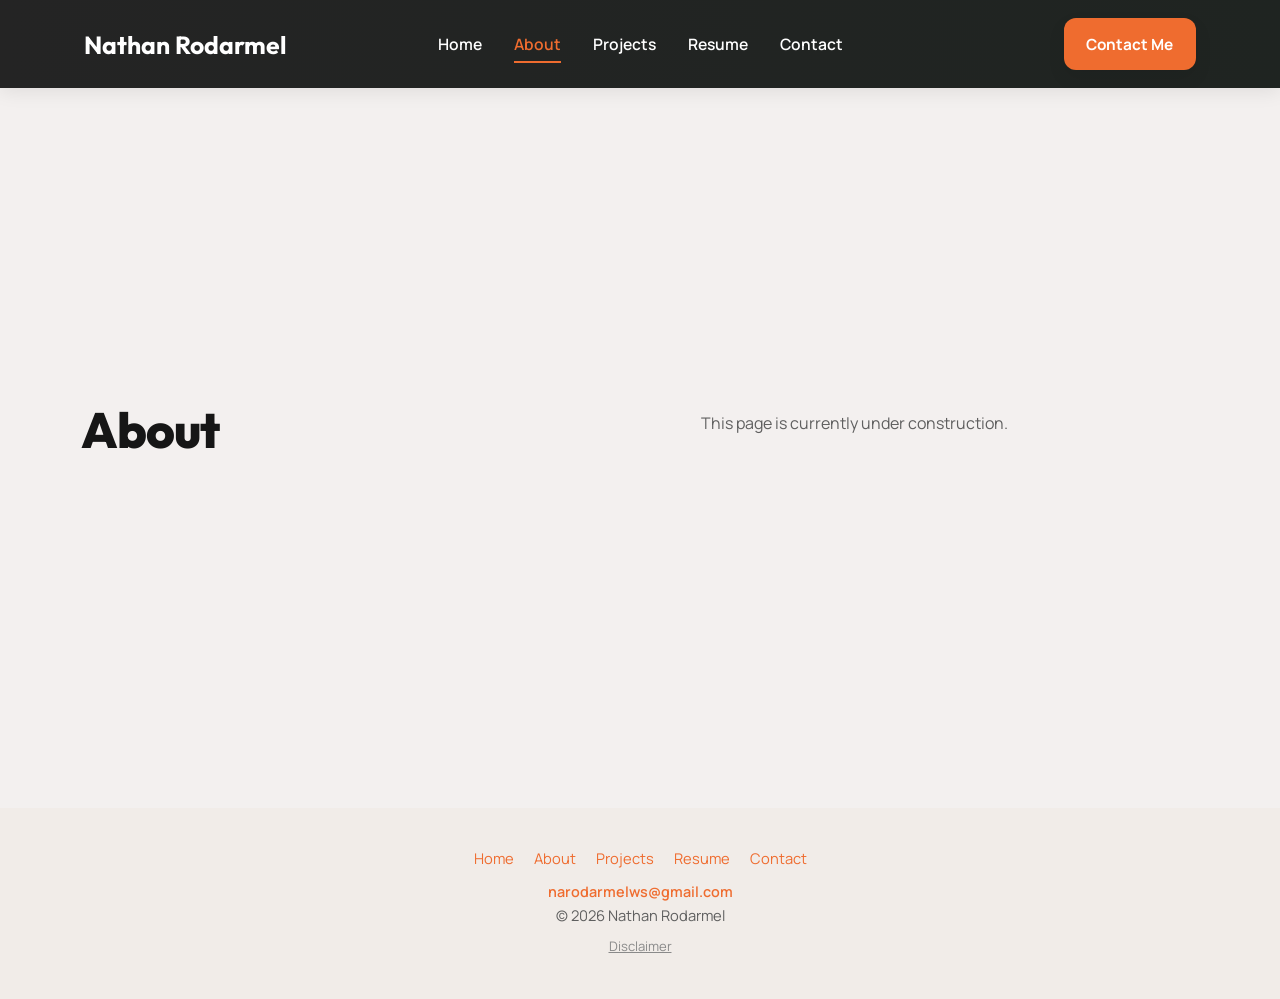
==== about.html @ c47e2c59 "add all files" ====
<!--
Name: Nathan Rodarmel
Course: JTC 372
Personal Portfolio Website Final Project
about.html
-->
<!DOCTYPE html>
<html lang="en">
<head>
    <meta charset="UTF-8">
    <meta name="viewport" content="width=device-width, initial-scale=1.0">
    <title>About | Nathan Rodarmel</title>
    <link rel="stylesheet" href="styles.css">
</head>
<body>

<nav>
    <div class="nav__content">
        <div class="logo"><a href="index.html">Nathan Rodarmel</a></div>
        <ul class="nav__links">
            <li><a href="index.html">Home</a></li>
            <li><a href="about.html" class="active">About</a></li>
            <li><a href="projects.html">Projects</a></li>
            <li><a href="resume.html">Resume</a></li>
            <li><a href="contact.html">Contact</a></li>
        </ul>
        <a href="contact.html" class="nav__button">Contact Me</a>
    </div>
</nav>

<section class="section">
    <div class="section__container">
        <h1 class="title">About</h1>
        <p class="description">
            This page is currently under construction.
        </p>
    </div>
</section>

<footer>
    <div class="footer-links">
        <a href="index.html">Home</a>
        <a href="about.html">About</a>
        <a href="projects.html">Projects</a>
        <a href="resume.html">Resume</a>
        <a href="contact.html">Contact</a>
    </div>

    <p class="footer-email">
        <a href="mailto:narodarmelws@gmail.com">narodarmelws@gmail.com</a>
    </p>

    <p>© 2026 Nathan Rodarmel</p>

    <p class="disclaimer">
        <a href="disclaimer.html">Disclaimer</a>
    </p>
</footer>

</body>
</html>
---- styles.css ----
/* Name: Nathan Rodarmel
Course: JTC 372
Personal Portfolio Website Final Project
styles.css

Notice: Some of this file has been organized with the use of Gen AI Tools*/
@import url("https://fonts.googleapis.com/css2?family=Outfit:wght@400;500;600;700;800&family=Manrope:wght@400;500;600&display=swap");

/* ========================================================= */
/* Variables used across the entire site                      */
/* ========================================================= */

:root {
    --primary-color: #ef6c2f;
    --primary-color-dark: #d85b22;
    --secondary-color: #676767;

    --text-color-dark: #161616;
    --text-color-medium: #5f5f5f;
    --text-color-light: #8a8a8a;

    --page-background-color: #f3f0ef;
    --footer-background-color: #f1ece8;
    --card-background-color: #ffffff;

    --placeholder-background-light: #dfd8d6;
    --placeholder-background-dark: #d3cdcb;

    --navigation-background-dark: #242424;
    --navigation-background-dark-alt: #1f2421;

    --maximum-content-width: 1150px;
    --soft-box-shadow: 0 14px 30px rgba(0, 0, 0, 0.06);
}

/* ========================================================= */
/* Reset and base styles                                      */
/* ========================================================= */

* {
    padding: 0;
    margin: 0;
    box-sizing: border-box;
}

html {
    scroll-behavior: smooth;
}

body {
    font-family: "Manrope", sans-serif;
    background-color: var(--page-background-color);
    color: var(--text-color-dark);
    overflow-x: hidden;
}

a {
    text-decoration: none;
}

/* ========================================================= */
/* Shared layout and typography                               */
/* ========================================================= */

.section {
    background-color: var(--page-background-color);
}

.subtitle {
    letter-spacing: 1.5px;
    color: var(--text-color-dark);
    font-weight: 700;
    margin-bottom: 1rem;
    font-size: 0.95rem;
}

.title {
    font-family: "Outfit", sans-serif;
    font-size: 3.1rem;
    font-weight: 800;
    line-height: 1.05;
    color: var(--text-color-dark);
    margin-bottom: 1.3rem;
    letter-spacing: -1px;
}

.title span {
    color: var(--primary-color);
}

.description {
    line-height: 1.85rem;
    color: var(--text-color-medium);
    margin-bottom: 2rem;
    max-width: 32rem;
    font-size: 1rem;
}

/* ========================================================= */
/* Navigation (used on every page)                            */
/* ========================================================= */

nav {
    width: 100%;
    position: sticky;
    top: 0;
    left: 0;
    background: linear-gradient(90deg, var(--navigation-background-dark), var(--navigation-background-dark-alt));
    z-index: 99;
    box-shadow: 0 4px 18px rgba(0, 0, 0, 0.08);
}

.nav__content {
    max-width: var(--maximum-content-width);
    margin: auto;
    min-height: 88px;
    padding: 0 1.2rem;
    display: grid;
    grid-template-columns: 1fr auto 1fr;
    align-items: center;
    gap: 1rem;
}

.logo {
    justify-self: start;
}

nav .logo a {
    font-family: "Outfit", sans-serif;
    font-size: 1.55rem;
    font-weight: 700;
    color: #ffffff;
    transition: color 0.3s ease;
}

/* Hover */
nav .logo a:hover {
    color: var(--primary-color);
}

/* Click */
nav .logo a:active {
    color: var(--primary-color-dark);
}

.nav__links {
    display: flex;
    align-items: center;
    justify-content: center;
    gap: 2rem;
    list-style: none;
}

.nav__links li a {
    padding: 0.35rem 0;
    border-bottom: 2px solid transparent;
    font-weight: 600;
    color: #ffffff;
    transition: 0.3s;
    font-size: 0.98rem;
}

.nav__links li a:hover,
.nav__links li a.active {
    border-bottom-color: var(--primary-color);
    color: var(--primary-color);
}

.nav__button {
    justify-self: end;
    display: inline-block;
    padding: 0.95rem 1.4rem;
    border-radius: 12px;
    background-color: var(--primary-color);
    color: #ffffff;
    font-weight: 700;
    font-size: 0.96rem;
    transition: 0.25s;
    box-shadow: 0 8px 18px rgba(0, 0, 0, 0.08);
}

.nav__button:hover {
    background-color: var(--primary-color-dark);
    transform: translateY(-1px);
}

/* ========================================================= */
/* Footer (used on every page)                                */
/* ========================================================= */

footer {
    background-color: var(--footer-background-color);
    padding: 2.5rem 1rem;
    text-align: center;
    color: var(--text-color-medium);
    font-size: 0.92rem;
}

.footer-links {
    display: flex;
    justify-content: center;
    gap: 1.25rem;
    flex-wrap: wrap;
    margin-bottom: 0.9rem;
}

.footer-links a {
    color: var(--primary-color);
}

.footer-email {
    margin: 0.35rem 0 0.25rem;
    font-size: 0.9rem;
    color: var(--text-color-medium);
}

.footer-email a {
    color: var(--primary-color);
    text-decoration: none;
    font-weight: 600;
}

.footer-email a:hover {
    text-decoration: underline;
}

footer p {
    margin: 0.25rem 0;
}

.disclaimer {
    font-size: 0.82rem;
    color: var(--text-color-light);
    margin-top: 0.75rem;
}

.disclaimer a {
    color: var(--text-color-light);
    text-decoration: underline;
    transition: 0.2s;
}

.disclaimer a:hover {
    color: var(--primary-color);
}

/* ========================================================= */
/* Homepage (index.html hero section)                         */
/* ========================================================= */

.section__container {
    min-height: calc(90vh - 90px);
    max-width: var(--maximum-content-width);
    margin: auto;
    padding: 1rem 1rem 2rem;
    display: grid;
    grid-template-columns: 1.08fr 0.92fr;
    gap: 2.2rem;
    align-items: center;
}

.content {
    display: flex;
    flex-direction: column;
    justify-content: center;
    max-width: 590px;
}

.action__btns {
    display: flex;
    gap: 1rem;
    flex-wrap: wrap;
}

.action__btns button,
.action__btns a {
    font-size: 1rem;
    font-weight: 700;
    letter-spacing: 0.3px;
    padding: 0.85rem 1.5rem;
    outline: none;
    border: none;
    border-radius: 12px;
    transition: 0.25s;
    cursor: pointer;
    font-family: "Manrope", sans-serif;
    display: inline-block;
    box-shadow: 0 10px 22px rgba(0, 0, 0, 0.05);
}

.my_projects {
    background-color: #111111;
    color: #ffffff;
}

.my_projects:hover {
    background-color: #232323;
    transform: translateY(-2px);
}

.contact_me {
    color: #ffffff;
    background-color: var(--primary-color);
}

.contact_me:hover {
    background-color: var(--primary-color-dark);
    transform: translateY(-2px);
}

/* ========================================================= */
/* Homepage image and profile placeholder                     */
/* ========================================================= */

.image {
    display: flex;
    justify-content: center;
    align-items: center;
}

.image-placeholder {
    width: min(20rem, 80%);
    aspect-ratio: 1 / 1;
    border-radius: 50%;
    background: linear-gradient(145deg, var(--placeholder-background-light), var(--placeholder-background-dark));
    display: flex;
    align-items: center;
    justify-content: center;
    box-shadow: var(--soft-box-shadow);
    position: relative;
}

.image-placeholder::before {
    content: "";
    position: absolute;
    inset: 14px;
    border-radius: 50%;
    border: 2px solid rgba(255, 255, 255, 0.5);
}

.image-placeholder__inner {
    width: 74%;
    height: 74%;
    border-radius: 50%;
    background: linear-gradient(145deg, #2d2d31, #202522);
    display: flex;
    flex-direction: column;
    align-items: center;
    justify-content: center;
    color: #ffffff;
    z-index: 1;
    text-align: center;
    padding: 1rem;
}

.image-placeholder__inner span {
    font-family: "Outfit", sans-serif;
    font-size: 4rem;
    font-weight: 800;
    color: var(--primary-color);
    line-height: 1;
    margin-bottom: 0.65rem;
}

.image-placeholder__inner p {
    color: #dddddd;
    font-size: 0.98rem;
}

/* ========================================================= */
/* Disclaimer page header and content                         */
/* ========================================================= */

.disclaimer-body {
    min-height: 100vh;
    display: flex;
    flex-direction: column;
}

.disclaimer-page {
    background-color: var(--page-background-color);
    flex: 1;
}

.disclaimer-wrapper {
    max-width: var(--maximum-content-width);
    margin: 0 auto;
    padding: 2.75rem 1.2rem 1rem;
}

.disclaimer-header {
    max-width: 620px;
    margin-bottom: 1.5rem;
}

.disclaimer-header .title {
    font-size: 2rem;
    line-height: 1.1;
    margin-bottom: 1rem;
    font-weight: 600;
    max-width: none;
}

.project-facts {
    display: flex;
    flex-direction: column;
    gap: 0.8rem;
    margin-top: 0.75rem;
}

.fact-item {
    display: flex;
    gap: 1rem;
    align-items: center;
    flex-wrap: wrap;
    padding-bottom: 0.65rem;
    border-bottom: 1px solid rgba(0, 0, 0, 0.08);
}

.fact-label {
    min-width: 80px;
    font-family: "Outfit", sans-serif;
    font-size: 1rem;
    font-weight: 700;
    color: var(--primary-color);
}

.fact-value {
    color: var(--text-color-medium);
    font-size: 1rem;
    line-height: 1.6;
    display: flex;
    align-items: center;
    gap: 0.6rem;
}

.tool-logo {
    width: 20px;
    height: 20px;
    object-fit: contain;
}

.disclaimer-columns {
    display: grid;
    grid-template-columns: 1fr 0.9fr;
    gap: 2rem;
    align-items: start;
}

.disclaimer-column {
    display: flex;
    flex-direction: column;
    gap: 1.1rem;
}

.disclaimer-block {
    padding-bottom: 0.9rem;
    border-bottom: 1px solid rgba(0, 0, 0, 0.08);
}

.disclaimer-block h2 {
    font-family: "Outfit", sans-serif;
    font-size: 1.2rem;
    line-height: 1.15;
    margin-bottom: 0.45rem;
    color: var(--text-color-dark);
}

.disclaimer-block p {
    color: var(--text-color-medium);
    line-height: 1.65;
    font-size: 0.97rem;
}

.disclaimer-block ul {
    margin-top: 0.35rem;
    padding-left: 1.2rem;
    color: var(--text-color-medium);
    line-height: 1.65;
    font-size: 0.97rem;
}

.disclaimer-block li + li {
    margin-top: 0.2rem;
}

.disclaimer-block a,
.content a {
    color: var(--primary-color);
    text-decoration: none;
    font-weight: 600;
}

.disclaimer-block a:hover,
.content a:hover {
    text-decoration: underline;
}

.disclaimer-note {
    margin-top: 2rem;
    padding-top: 1.25rem;
    border-top: 1px solid rgba(0, 0, 0, 0.08);
}

.disclaimer-note p {
    color: var(--text-color-medium);
    line-height: 1.65;
    font-size: 0.97rem;
    max-width: 760px;
}

/* ========================================================= */
/* Future pages                                               */
/* ========================================================= */

/* Add about page, projects page, resume page, and contact page styles below this line. */

/* ========================================================= */
/* Responsive styles                                          */
/* ========================================================= */

@media (max-width: 980px) {
    .nav__content {
        grid-template-columns: 1fr;
        padding: 1rem 1.2rem 1.2rem;
    }

    .logo,
    .nav__button {
        justify-self: center;
    }

    .nav__links {
        flex-wrap: wrap;
        gap: 1rem 1.5rem;
    }

    .section__container {
        grid-template-columns: 1fr;
        text-align: center;
        padding: 3rem 1.2rem 3.5rem;
        gap: 2.5rem;
    }

    .content {
        max-width: 100%;
        margin: 0 auto;
        align-items: center;
    }

    .description {
        margin-left: auto;
        margin-right: auto;
    }

    .action__btns {
        justify-content: center;
    }

    .image-placeholder {
        width: min(21rem, 86vw);
    }

    .disclaimer-columns {
        grid-template-columns: 1fr;
        gap: 1.25rem;
    }

    .disclaimer-header .title {
        font-size: 2rem;
        max-width: none;
    }
}

@media (max-width: 700px) {
    .title {
        font-size: 2.9rem;
    }

    .section__container {
        min-height: auto;
        padding-top: 2.5rem;
    }

    .nav__button {
        padding: 0.85rem 1.2rem;
    }

    .disclaimer-wrapper {
        padding: 1.5rem 1rem 2.5rem;
    }

    .disclaimer-header .title {
        font-size: 1.85rem;
    }

    .disclaimer-block h2 {
        font-size: 1.15rem;
    }

    .fact-item {
        gap: 0.5rem;
    }

    .fact-label {
        min-width: auto;
        width: 100%;
    }
}

@media (max-width: 500px) {
    .title {
        font-size: 2.35rem;
    }

    .description {
        font-size: 0.96rem;
        line-height: 1.75rem;
    }

    .action__btns button,
    .action__btns a {
        width: 100%;
    }

    .nav__links li a {
        font-size: 0.93rem;
    }

    .logo a {
        font-size: 1.35rem;
    }
}
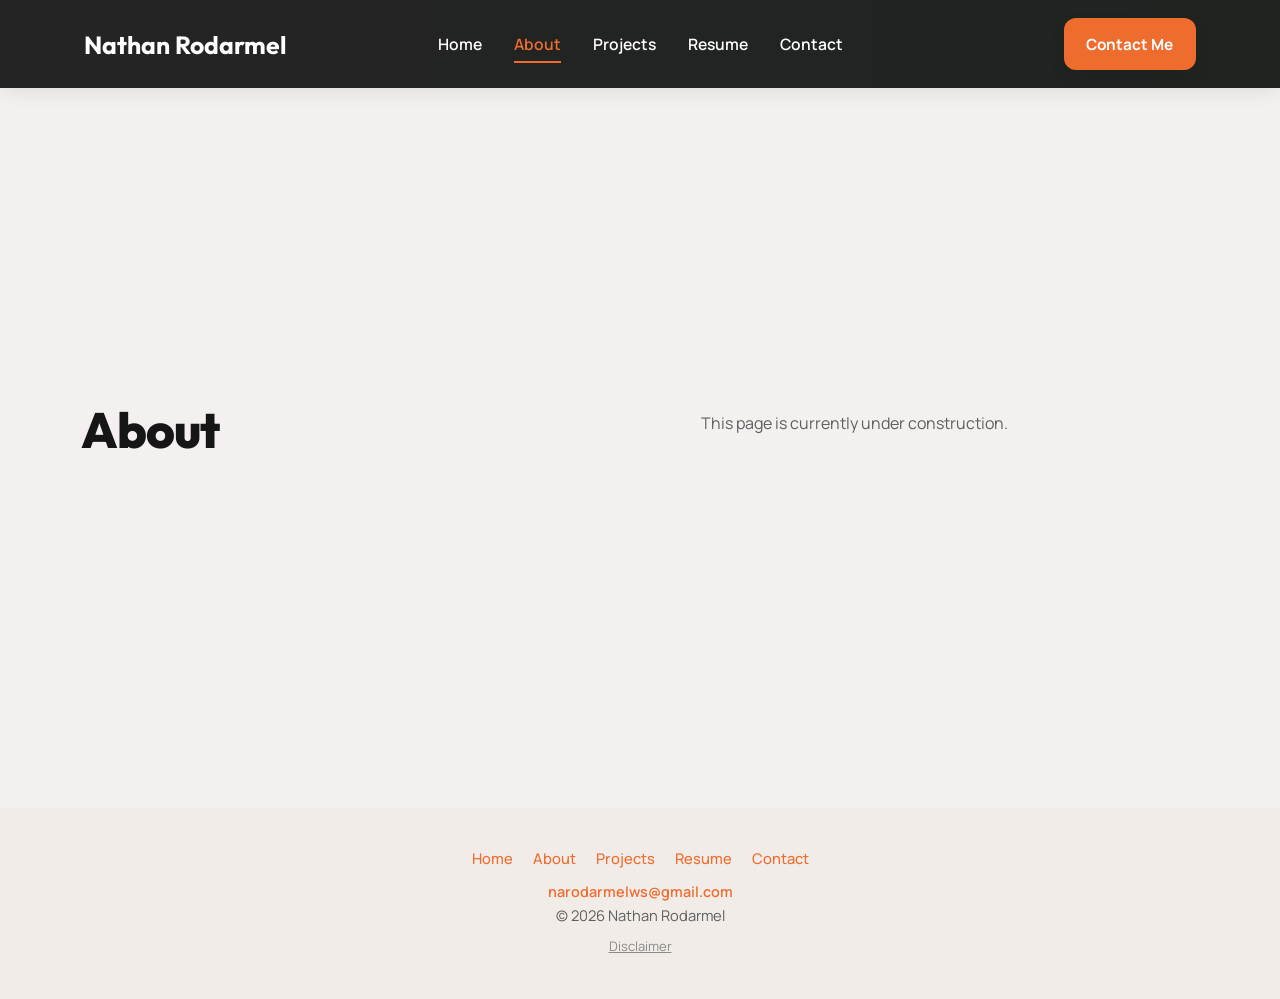
==== commit 0583ebd6: "refactor project files" ====
--- a/about.html
+++ b/about.html
@@ -30,8 +30,8 @@
 
 <section class="section">
     <div class="section__container">
-        <h1 class="title">About</h1>
-        <p class="description">
+        <h1 class="page-title">About</h1>
+        <p class="page-description">
             This page is currently under construction.
         </p>
     </div>
--- a/styles.css
+++ b/styles.css
@@ -66,7 +66,7 @@
     background-color: var(--page-background-color);
 }
 
-.subtitle {
+.page-subtitle {
     letter-spacing: 1.5px;
     color: var(--text-color-dark);
     font-weight: 700;
@@ -74,7 +74,7 @@
     font-size: 0.95rem;
 }
 
-.title {
+.page-title {
     font-family: "Outfit", sans-serif;
     font-size: 3.1rem;
     font-weight: 800;
@@ -84,11 +84,11 @@
     letter-spacing: -1px;
 }
 
-.title span {
-    color: var(--primary-color);
-}
-
-.description {
+.page-title span {
+    color: var(--primary-color);
+}
+
+.page-description {
     line-height: 1.85rem;
     color: var(--text-color-medium);
     margin-bottom: 2rem;
@@ -196,6 +196,7 @@
     font-size: 0.92rem;
 }
 
+/* Navigation links in footer */
 .footer-links {
     display: flex;
     justify-content: center;
@@ -206,28 +207,45 @@
 
 .footer-links a {
     color: var(--primary-color);
-}
-
+    text-decoration: none;
+    font-weight: 500;
+}
+
+.footer-links a:hover {
+    text-decoration: underline;
+}
+
+/* Email section */
 .footer-email {
     margin: 0.35rem 0 0.25rem;
     font-size: 0.9rem;
     color: var(--text-color-medium);
 }
 
-.footer-email a {
+.footer-email a,
+.footer-email a:link,
+.footer-email a:visited {
     color: var(--primary-color);
     text-decoration: none;
     font-weight: 600;
 }
 
-.footer-email a:hover {
+.footer-email a:hover,
+.footer-email a:focus {
+    color: var(--primary-color-dark);
     text-decoration: underline;
 }
 
+.footer-email a:active {
+    color: var(--primary-color-dark);
+}
+
+/* General paragraph spacing */
 footer p {
     margin: 0.25rem 0;
 }
 
+/* Disclaimer link */
 .disclaimer {
     font-size: 0.82rem;
     color: var(--text-color-light);
@@ -245,7 +263,7 @@
 }
 
 /* ========================================================= */
-/* Homepage (index.html hero section)                         */
+/* Homepage (index.html main section)                         */
 /* ========================================================= */
 
 .section__container {
@@ -259,7 +277,7 @@
     align-items: center;
 }
 
-.content {
+.page-content {
     display: flex;
     flex-direction: column;
     justify-content: center;
@@ -312,7 +330,7 @@
 /* Homepage image and profile placeholder                     */
 /* ========================================================= */
 
-.image {
+.profile-image {
     display: flex;
     justify-content: center;
     align-items: center;
@@ -393,7 +411,7 @@
     margin-bottom: 1.5rem;
 }
 
-.disclaimer-header .title {
+.disclaimer-header .page-title {
     font-size: 2rem;
     line-height: 1.1;
     margin-bottom: 1rem;
@@ -485,14 +503,14 @@
 }
 
 .disclaimer-block a,
-.content a {
+.page-content a {
     color: var(--primary-color);
     text-decoration: none;
     font-weight: 600;
 }
 
 .disclaimer-block a:hover,
-.content a:hover {
+.page-content a:hover {
     text-decoration: underline;
 }
 
@@ -542,13 +560,13 @@
         gap: 2.5rem;
     }
 
-    .content {
+    .page-content {
         max-width: 100%;
         margin: 0 auto;
         align-items: center;
     }
 
-    .description {
+    .page-description {
         margin-left: auto;
         margin-right: auto;
     }
@@ -566,14 +584,14 @@
         gap: 1.25rem;
     }
 
-    .disclaimer-header .title {
+    .disclaimer-header .page-title {
         font-size: 2rem;
         max-width: none;
     }
 }
 
 @media (max-width: 700px) {
-    .title {
+    .page-title {
         font-size: 2.9rem;
     }
 
@@ -590,7 +608,7 @@
         padding: 1.5rem 1rem 2.5rem;
     }
 
-    .disclaimer-header .title {
+    .disclaimer-header .page-title {
         font-size: 1.85rem;
     }
 
@@ -609,11 +627,11 @@
 }
 
 @media (max-width: 500px) {
-    .title {
+    .page-title {
         font-size: 2.35rem;
     }
 
-    .description {
+    .page-description {
         font-size: 0.96rem;
         line-height: 1.75rem;
     }
@@ -630,4 +648,4 @@
     .logo a {
         font-size: 1.35rem;
     }
-}
+}
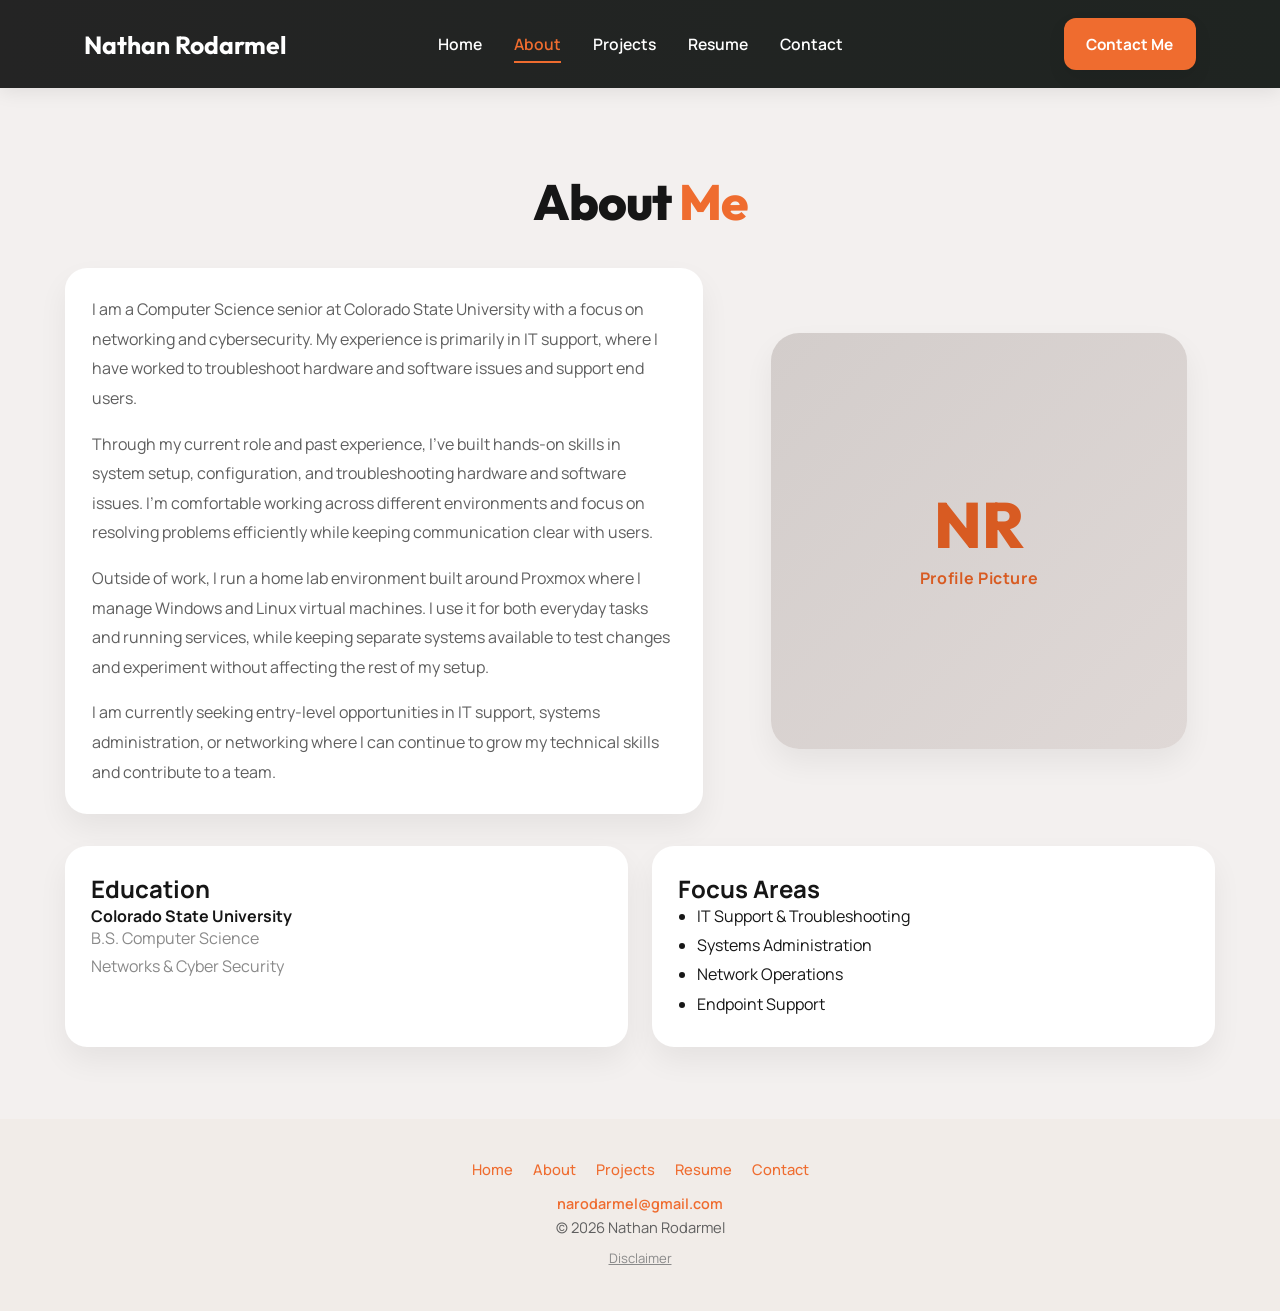
==== commit 5bf3c65b: "Update Files" ====
--- a/about.html
+++ b/about.html
@@ -17,6 +17,7 @@
 <nav>
     <div class="nav__content">
         <div class="logo"><a href="index.html">Nathan Rodarmel</a></div>
+
         <ul class="nav__links">
             <li><a href="index.html">Home</a></li>
             <li><a href="about.html" class="active">About</a></li>
@@ -24,16 +25,87 @@
             <li><a href="resume.html">Resume</a></li>
             <li><a href="contact.html">Contact</a></li>
         </ul>
+
         <a href="contact.html" class="nav__button">Contact Me</a>
     </div>
 </nav>
 
-<section class="section">
-    <div class="section__container">
-        <h1 class="page-title">About</h1>
-        <p class="page-description">
-            This page is currently under construction.
-        </p>
+<section class="section secondary-page about-page">
+    <div class="secondary-container">
+
+        <div class="secondary-header">
+            <h1 class="page-title">About <span>Me</span></h1>
+        </div>
+
+        <div class="secondary-layout">
+
+            <!-- TEXT SIDE -->
+            <div class="secondary-text">
+                <div class="content-card">
+
+                    <p>
+                        I am a Computer Science senior at Colorado State University with a focus on
+                        networking and cybersecurity. My experience is primarily in IT support,
+                        where I have worked to troubleshoot hardware and software issues and support end users.
+                    </p>
+
+                    <p>
+                        Through my current role and past experience, I’ve built hands-on skills in system setup,
+                        configuration, and troubleshooting hardware and software issues. I’m comfortable working
+                        across different environments and focus on resolving problems efficiently while keeping
+                        communication clear with users.
+                    </p>
+
+                    <p>
+                        Outside of work, I run a home lab environment built around Proxmox where I manage
+                        Windows and Linux virtual machines. I use it for both everyday tasks and running
+                        services, while keeping separate systems available to test changes and experiment
+                        without affecting the rest of my setup.
+                    </p>
+
+                    <p>
+                        I am currently seeking entry-level opportunities in IT support, systems
+                        administration, or networking where I can continue to grow my technical
+                        skills and contribute to a team.
+                    </p>
+
+                </div>
+            </div>
+
+            <!-- VISUAL SIDE -->
+            <div class="secondary-visual">
+                <div class="profile-panel">
+                    <div class="profile-panel__inner">
+                        <span>NR</span>
+                        <p>Profile Picture</p>
+                    </div>
+                </div>
+            </div>
+
+        </div>
+
+
+        <div class="info-card-grid about-card-grid">
+
+            <div class="info-card">
+                <h2>Education</h2>
+                <p><strong>Colorado State University</strong></p>
+                <p class="card-subtext">B.S. Computer Science</p>
+                <p class="card-subtext">Networks & Cyber Security</p>
+            </div>
+
+            <div class="info-card">
+                <h2>Focus Areas</h2>
+                <ul class="page-list">
+                    <li>IT Support & Troubleshooting</li>
+                    <li>Systems Administration</li>
+                    <li>Network Operations</li>
+                    <li>Endpoint Support</li>
+                </ul>
+            </div>
+
+        </div>
+
     </div>
 </section>
 
@@ -47,7 +119,7 @@
     </div>
 
     <p class="footer-email">
-        <a href="mailto:narodarmelws@gmail.com">narodarmelws@gmail.com</a>
+        <a href="mailto:narodarmel@gmail.com">narodarmel@gmail.com</a>
     </p>
 
     <p>© 2026 Nathan Rodarmel</p>
--- a/styles.css
+++ b/styles.css
@@ -528,13 +528,530 @@
 }
 
 /* ========================================================= */
-/* Future pages                                               */
-/* ========================================================= */
-
-/* Add about page, projects page, resume page, and contact page styles below this line. */
-
-/* ========================================================= */
-/* Responsive styles                                          */
+/* Secondary pages (shared layout)                           */
+/* ========================================================= */
+
+.secondary-page {
+    padding: 5.5rem 1rem 4.5rem;
+}
+.secondary-container {
+    max-width: var(--maximum-content-width);
+    margin: 0 auto;
+}
+
+.secondary-header {
+    text-align: center;
+    margin-bottom: 2.5rem;
+}
+
+.secondary-description {
+    max-width: 42rem;
+    margin-bottom: 0;
+}
+
+.secondary-description--wide {
+    margin-left: auto;
+    margin-right: auto;
+}
+
+.info-card-grid {
+    display: grid;
+    grid-template-columns: repeat(2, minmax(0, 1fr));
+    gap: 1.5rem;
+}
+
+.info-card {
+    padding: 1.6rem;
+    background-color: var(--card-background-color);
+    border-radius: 22px;
+    box-shadow: var(--soft-box-shadow);
+}
+
+.page-list {
+    margin: 0;
+    padding-left: 1.2rem;
+}
+
+.page-list li {
+    margin-bottom: 0.45rem;
+}
+
+.card-subtext {
+    color: var(--text-color-light);
+    margin-bottom: 0.35rem;
+}
+
+.card-copy {
+    margin-bottom: 1.2rem;
+}
+
+.secondary-layout {
+    display: grid;
+    grid-template-columns: 1.15fr 0.85fr;
+    gap: 2.5rem;
+    align-items: center;
+}
+
+.secondary-text {
+    min-width: 0;
+}
+
+.secondary-visual {
+    display: grid;
+    place-items: center;
+}
+
+.content-card {
+    background-color: var(--card-background-color);
+    border-radius: 22px;
+    box-shadow: var(--soft-box-shadow);
+    padding: 1.7rem;
+}
+
+.content-card p {
+    color: var(--text-color-medium);
+    line-height: 1.85rem;
+    margin-bottom: 1rem;
+}
+
+.content-card p:last-child {
+    margin-bottom: 0;
+}
+
+.profile-panel {
+    width: min(26rem, 100%);
+    aspect-ratio: 1 / 1;
+    border-radius: 28px;
+    background: linear-gradient(
+            135deg,
+            var(--placeholder-background-dark),
+            var(--placeholder-background-light)
+    );
+    display: grid;
+    place-items: center;
+    box-shadow: var(--soft-box-shadow);
+    padding: 1.25rem;
+}
+
+.profile-panel__inner {
+    text-align: center;
+    color: var(--primary-color-dark);
+}
+
+.profile-panel__inner span {
+    display: block;
+    font-family: "Outfit", sans-serif;
+    font-size: 4rem;
+    font-weight: 800;
+    line-height: 1;
+    margin-bottom: 0.65rem;
+}
+
+.profile-panel__inner p {
+    font-weight: 700;
+    letter-spacing: 0.04em;
+}
+
+.about-card-grid {
+    margin-top: 2rem;
+}
+
+@media (max-width: 900px) {
+    .secondary-layout {
+        grid-template-columns: 1fr;
+    }
+
+    .secondary-visual {
+        order: -1;
+    }
+
+    .profile-panel {
+        width: min(22rem, 100%);
+    }
+}
+/* ========================================================= */
+/* Resume page                                               */
+/* ========================================================= */
+
+.resume-page .secondary-header {
+    margin-bottom: 2.75rem;
+}
+
+.resume-page .info-card-grid {
+    align-items: start;
+}
+
+.resume-page .info-card {
+    height: 100%;
+}
+
+.resume-page .info-card h2 {
+    padding-bottom: 0.65rem;
+    margin-bottom: 1rem;
+    border-bottom: 2px solid var(--primary-color);
+}
+
+.resume-page .info-card strong {
+    color: var(--text-color-dark);
+    font-weight: 700;
+}
+
+.resume-page .card-subtext {
+    color: var(--text-color-light);
+    margin-bottom: 0.3rem;
+    line-height: 1.65rem;
+}
+
+.resume-page .card-copy {
+    margin-bottom: 1rem;
+}
+
+.resume-page .page-list {
+    margin-top: 0.85rem;
+    padding-left: 1.2rem;
+}
+
+.resume-page .page-list li {
+    color: var(--text-color-medium);
+    line-height: 1.75rem;
+    margin-bottom: 0.5rem;
+}
+
+.resume-page .page-list li:last-child {
+    margin-bottom: 0;
+}
+
+.resume-note-card {
+    background-color: var(--card-background-color);
+    border-radius: 22px;
+    box-shadow: var(--soft-box-shadow);
+    padding: 1.6rem;
+    margin-top: 1.5rem;
+}
+
+.resume-note-card h2 {
+    font-family: "Outfit", sans-serif;
+    font-size: 1.25rem;
+    margin-bottom: 0.9rem;
+    color: var(--text-color-dark);
+}
+
+.resume-note-card p {
+    color: var(--text-color-medium);
+    line-height: 1.8rem;
+}
+
+.resume-page .resume-download-link {
+    display: inline-block;
+    margin-top: 0.9rem;
+    padding: 0.85rem 1.2rem;
+    border-radius: 12px;
+    background-color: var(--primary-color);
+    color: #ffffff;
+    font-weight: 700;
+    transition: 0.25s;
+}
+
+.resume-page .resume-download-link:hover {
+    background-color: var(--primary-color-dark);
+    transform: translateY(-1px);
+}
+
+.resume-hero {
+    text-align: center;
+    margin-bottom: 1.25rem;
+}
+
+.resume-hero__actions {
+    margin-bottom: 2rem;
+}
+
+.resume-download-button {
+    display: inline-block;
+    padding: 0.95rem 1.5rem;
+    border-radius: 14px;
+    background-color: var(--primary-color);
+    color: #ffffff;
+    font-weight: 700;
+    font-size: 0.98rem;
+    transition: 0.25s;
+    box-shadow: 0 8px 18px rgba(0, 0, 0, 0.08);
+}
+
+.resume-download-button:hover {
+    background-color: var(--primary-color-dark);
+    transform: translateY(-1px);
+}
+
+.resume-tag-row {
+    display: flex;
+    flex-wrap: nowrap;
+    justify-content: center;
+    align-items: center;
+    gap: 0.5rem;
+    max-width: 100%;
+    margin: 0 auto 0.5rem;
+    overflow-x: auto;
+    padding: 0.25rem 0;
+}
+
+.resume-tag-pill {
+    display: inline-flex;
+    align-items: center;
+    justify-content: center;
+    white-space: nowrap;
+    flex: 0 0 auto;
+    padding: 0.5rem 0.85rem;
+    border-radius: 999px;
+    background-color: var(--card-background-color);
+    color: var(--text-color-medium);
+    font-weight: 700;
+    font-size: 0.88rem;
+    box-shadow: var(--soft-box-shadow);
+}
+
+.resume-page .info-card h3 {
+    font-family: "Outfit", sans-serif;
+    font-size: 1.05rem;
+    color: var(--text-color-dark);
+    margin-bottom: 0.35rem;
+}
+
+.resume-skill-group {
+    margin-bottom: 1.15rem;
+}
+
+.resume-skill-group:last-child {
+    margin-bottom: 0;
+}
+
+.resume-skill-group p {
+    color: var(--text-color-medium);
+    line-height: 1.7rem;
+    margin-bottom: 0;
+}
+@media (max-width: 900px) {
+    .info-card-grid {
+        grid-template-columns: 1fr;
+    }
+
+    .resume-page .secondary-header {
+        margin-bottom: 2.25rem;
+    }
+}
+
+@media (max-width: 700px) {
+    .secondary-page {
+        padding: 7rem 1rem 4rem;
+    }
+
+    .resume-page .info-card {
+        padding: 1.35rem;
+    }
+
+    .resume-note-card {
+        padding: 1.35rem;
+    }
+}
+
+/* ========================================================= */
+/* Contact page                                              */
+/* ========================================================= */
+
+.contact-page .secondary-header {
+    margin-bottom: 2.25rem;
+}
+
+.contact-page .info-card {
+    text-align: center;
+}
+
+.contact-page .info-card h2 {
+    margin-bottom: 0.6rem;
+}
+
+.contact-page .info-card a {
+    color: var(--primary-color);
+    font-weight: 600;
+    text-decoration: none;
+}
+
+.contact-page .info-card a:hover {
+    color: var(--primary-color-dark);
+    text-decoration: underline;
+}
+
+/* ========================================================= */
+/* Projects page                                             */
+/* ========================================================= */
+
+.project-card-grid {
+    display: grid;
+    grid-template-columns: repeat(3, 1fr);
+    gap: 2rem;
+}
+
+.project-link {
+    text-decoration: none;
+    color: inherit;
+    display: block;
+}
+
+.project-card-new {
+    background-color: var(--card-background-color);
+    border-radius: 22px;
+    padding: 1.5rem;
+    box-shadow: var(--soft-box-shadow);
+    height: 100%;
+    transition: 0.25s;
+}
+
+.project-link:hover .project-card-new {
+    transform: translateY(-4px);
+}
+
+.project-card-new h2 {
+    font-family: "Outfit", sans-serif;
+    font-size: 1.25rem;
+    color: var(--text-color-dark);
+    margin-bottom: 0.8rem;
+}
+
+.project-card-new p {
+    color: var(--text-color-medium);
+    line-height: 1.75rem;
+    font-size: 0.96rem;
+}
+
+.project-image-placeholder-new {
+    width: 100%;
+    aspect-ratio: 4 / 3;
+    border-radius: 18px;
+    background: linear-gradient(
+            135deg,
+            var(--placeholder-background-dark),
+            var(--placeholder-background-light)
+    );
+    display: flex;
+    align-items: center;
+    justify-content: center;
+    color: var(--primary-color-dark);
+    font-weight: 700;
+    margin-bottom: 1rem;
+}
+
+@media (max-width: 900px) {
+    .project-card-grid {
+        grid-template-columns: 1fr;
+    }
+}
+
+/* ========================================================= */
+/* Homelab page                                              */
+/* ========================================================= */
+
+.homelab-grid {
+    margin-top: 2rem;
+}
+
+.homelab-skills {
+    margin-top: 2rem;
+}
+
+/* Icon styling */
+
+.homelab-icon {
+    width: 50px;
+    height: 50px;
+    margin: 0 auto 0.75rem;
+    border-radius: 12px;
+    background-color: var(--footer-background-color); /* FIX */
+    display: flex;
+    align-items: center;
+    justify-content: center;
+}
+
+.homelab-icon img {
+    width: 28px;
+    height: 28px;
+    object-fit: contain;
+}
+.homelab-page .secondary-header {
+    margin-bottom: 2rem;
+}
+
+
+/* ========================================================= */
+/* Coursework page                                           */
+/* ========================================================= */
+
+.course-project {
+    display: grid;
+    grid-template-columns: 1.2fr 0.8fr;
+    gap: 2.5rem;
+    align-items: center;
+    margin-bottom: 4rem;
+}
+
+.course-project.reverse {
+    grid-template-columns: 0.8fr 1.2fr;
+}
+
+.course-project.reverse .course-text {
+    order: 2;
+}
+
+.course-project.reverse .course-image {
+    order: 1;
+}
+
+.course-text h2 {
+    font-family: "Outfit", sans-serif;
+    font-size: 1.75rem;
+    margin-bottom: 1rem;
+    color: var(--text-color-dark);
+}
+
+.course-text p {
+    color: var(--text-color-medium);
+    line-height: 1.85rem;
+}
+
+.course-image {
+    display: flex;
+    justify-content: center;
+}
+
+.course-image-placeholder {
+    width: 260px;
+    height: 260px;
+    border-radius: 22px; /* matches your cards */
+    background: linear-gradient(
+            135deg,
+            var(--placeholder-background-dark),
+            var(--placeholder-background-light)
+    );
+    display: flex;
+    align-items: center;
+    justify-content: center;
+    font-weight: 600;
+    color: var(--primary-color-dark);
+    box-shadow: var(--soft-box-shadow);
+}
+
+@media (max-width: 900px) {
+    .course-project {
+        grid-template-columns: 1fr;
+    }
+
+    .course-project.reverse .course-text,
+    .course-project.reverse .course-image {
+        order: unset;
+    }
+}
+
+/* ========================================================= */
+/* Responsive styles                                           */
 /* ========================================================= */
 
 @media (max-width: 980px) {
@@ -648,4 +1165,4 @@
     .logo a {
         font-size: 1.35rem;
     }
-}+}
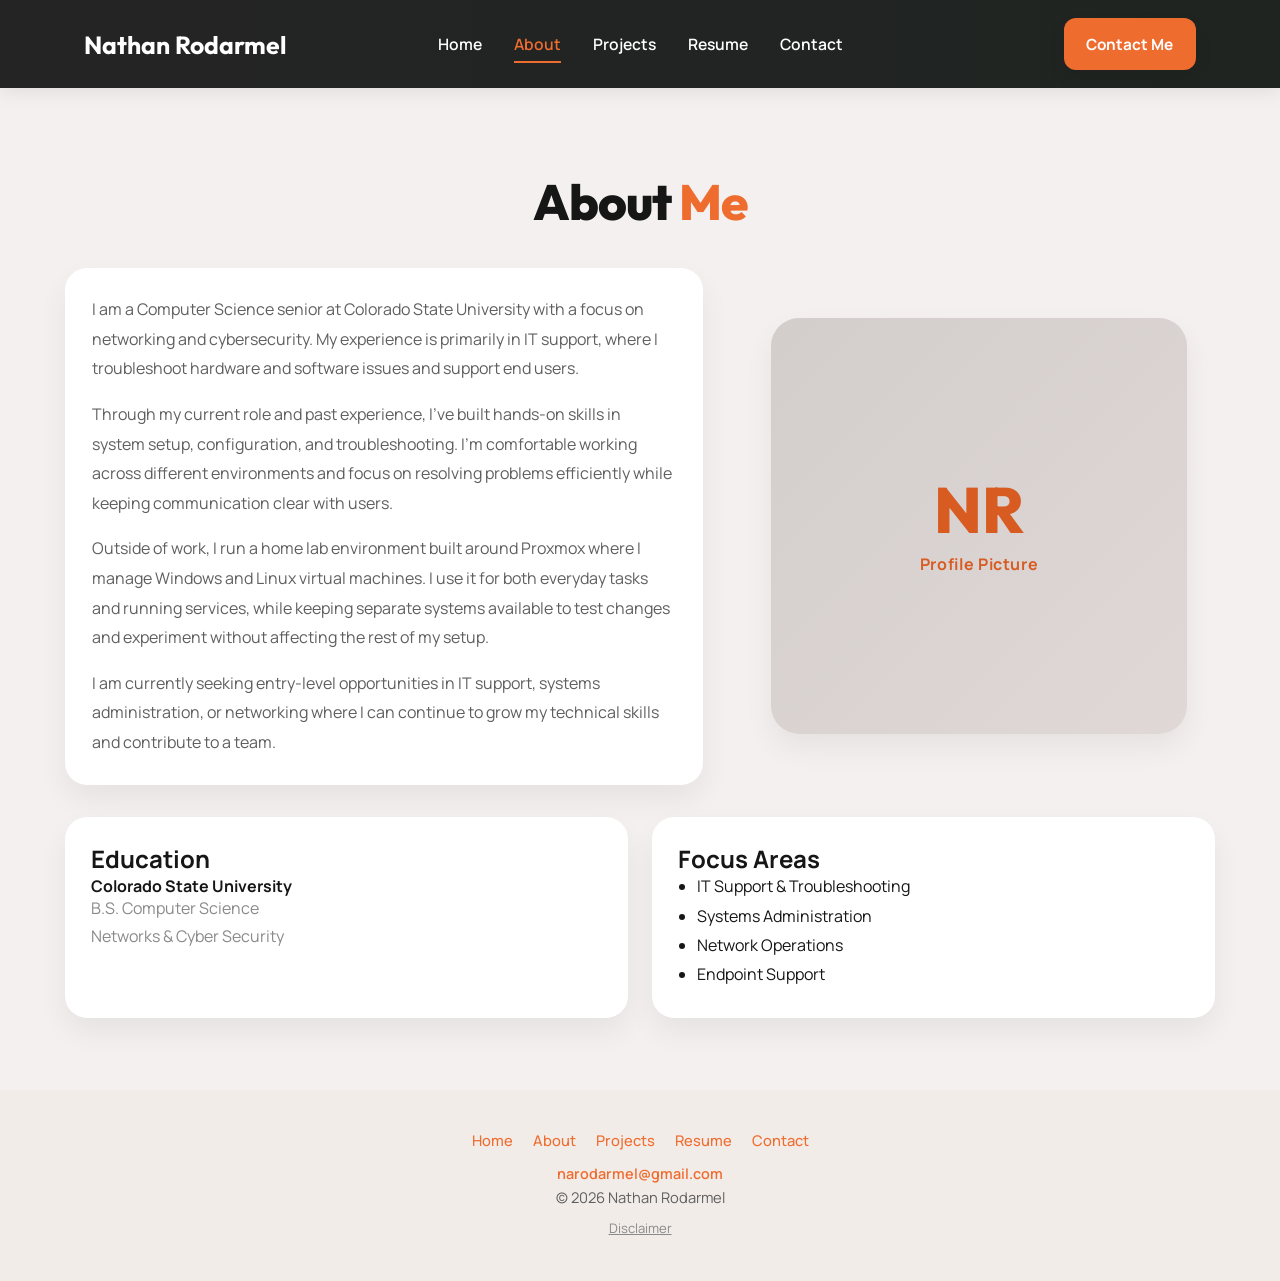
==== commit dad0db4c: "Update Files" ====
--- a/about.html
+++ b/about.html
@@ -46,14 +46,13 @@
                     <p>
                         I am a Computer Science senior at Colorado State University with a focus on
                         networking and cybersecurity. My experience is primarily in IT support,
-                        where I have worked to troubleshoot hardware and software issues and support end users.
+                        where I troubleshoot hardware and software issues and support end users.
                     </p>
 
                     <p>
                         Through my current role and past experience, I’ve built hands-on skills in system setup,
-                        configuration, and troubleshooting hardware and software issues. I’m comfortable working
-                        across different environments and focus on resolving problems efficiently while keeping
-                        communication clear with users.
+                        configuration, and troubleshooting. I’m comfortable working across different environments
+                        and focus on resolving problems efficiently while keeping communication clear with users.
                     </p>
 
                     <p>
@@ -74,7 +73,7 @@
 
             <!-- VISUAL SIDE -->
             <div class="secondary-visual">
-                <div class="profile-panel">
+                <div class="profile-panel" aria-label="Profile placeholder">
                     <div class="profile-panel__inner">
                         <span>NR</span>
                         <p>Profile Picture</p>
@@ -84,20 +83,19 @@
 
         </div>
 
-
         <div class="info-card-grid about-card-grid">
 
             <div class="info-card">
                 <h2>Education</h2>
                 <p><strong>Colorado State University</strong></p>
                 <p class="card-subtext">B.S. Computer Science</p>
-                <p class="card-subtext">Networks & Cyber Security</p>
+                <p class="card-subtext">Networks &amp; Cyber Security</p>
             </div>
 
             <div class="info-card">
                 <h2>Focus Areas</h2>
                 <ul class="page-list">
-                    <li>IT Support & Troubleshooting</li>
+                    <li>IT Support &amp; Troubleshooting</li>
                     <li>Systems Administration</li>
                     <li>Network Operations</li>
                     <li>Endpoint Support</li>
--- a/styles.css
+++ b/styles.css
@@ -940,11 +940,47 @@
     margin-bottom: 1rem;
 }
 
+/* Real project image with fallback placeholder */
+.project-image-wrapper {
+    position: relative;
+    width: 100%;
+    aspect-ratio: 4 / 3;
+    overflow: hidden;
+    border-radius: 18px;
+    margin-bottom: 1rem;
+    background: linear-gradient(
+            135deg,
+            var(--placeholder-background-dark),
+            var(--placeholder-background-light)
+    );
+}
+
+.project-image {
+    width: 100%;
+    height: 100%;
+    object-fit: cover;
+    display: block;
+}
+
+/* Only affects placeholders inside image wrappers */
+.project-image-wrapper .project-image-placeholder-new {
+    position: absolute;
+    inset: 0;
+    margin-bottom: 0;
+    z-index: 0;
+}
+
+.project-image-wrapper .project-image {
+    position: relative;
+    z-index: 1;
+}
+
 @media (max-width: 900px) {
     .project-card-grid {
         grid-template-columns: 1fr;
     }
 }
+
 
 /* ========================================================= */
 /* Homelab page                                              */
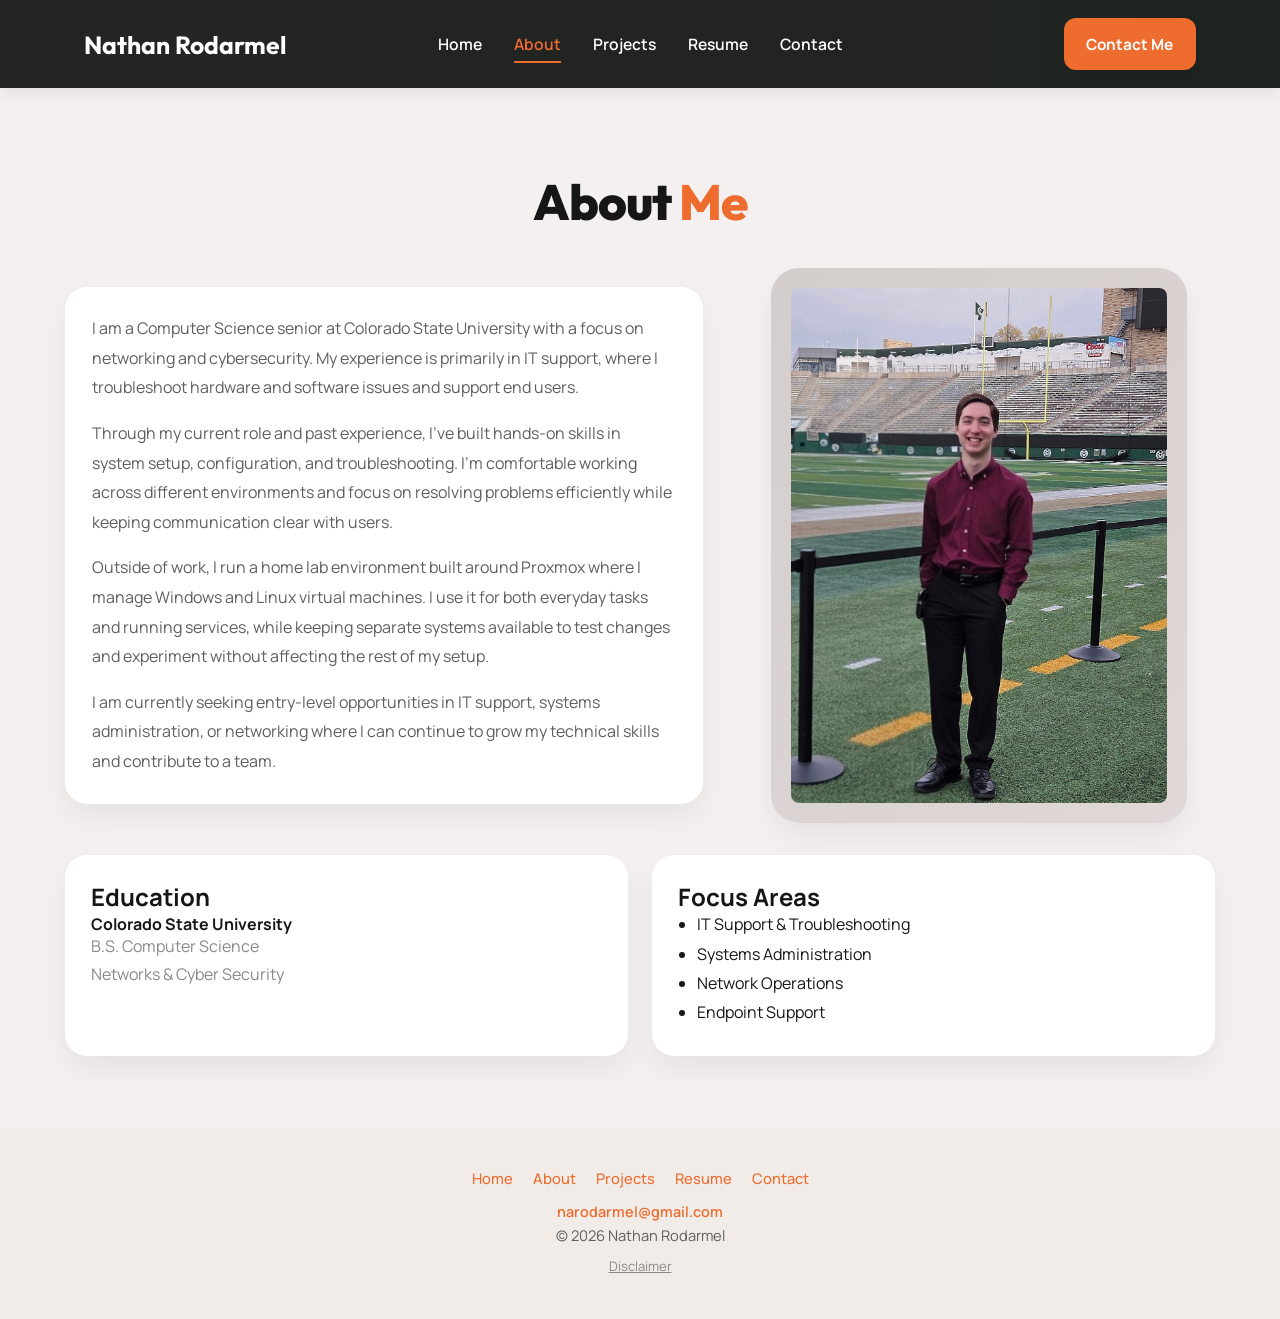
==== commit 1595cf86: "Update Files" ====
--- a/about.html
+++ b/about.html
@@ -73,12 +73,11 @@
 
             <!-- VISUAL SIDE -->
             <div class="secondary-visual">
-                <div class="profile-panel" aria-label="Profile placeholder">
-                    <div class="profile-panel__inner">
-                        <span>NR</span>
-                        <p>Profile Picture</p>
-                    </div>
-                </div>
+                <img src="images/nr.jpg"
+                     alt="Photo of Nathan Rodarmel"
+                     class="profile-panel"
+                     style="object-fit: cover; object-position: center 60%;"
+                     onerror="this.style.display='none';">
             </div>
 
         </div>
--- a/styles.css
+++ b/styles.css
@@ -620,7 +620,7 @@
 
 .profile-panel {
     width: min(26rem, 100%);
-    aspect-ratio: 1 / 1;
+    aspect-ratio: 3 / 4;
     border-radius: 28px;
     background: linear-gradient(
             135deg,
@@ -1017,6 +1017,7 @@
 }
 
 
+
 /* ========================================================= */
 /* Coursework page                                           */
 /* ========================================================= */
@@ -1059,9 +1060,9 @@
 }
 
 .course-image-placeholder {
-    width: 260px;
-    height: 260px;
-    border-radius: 22px; /* matches your cards */
+    width: 100%;
+    height: 220px;
+    border-radius: 12px;
     background: linear-gradient(
             135deg,
             var(--placeholder-background-dark),
@@ -1075,6 +1076,15 @@
     box-shadow: var(--soft-box-shadow);
 }
 
+.course-image-actual {
+    width: 100%;
+    height: 220px;
+    object-fit: cover;
+    border-radius: 12px;
+    box-shadow: var(--soft-box-shadow);
+    background-color: var(--placeholder-background-dark);
+}
+
 @media (max-width: 900px) {
     .course-project {
         grid-template-columns: 1fr;
@@ -1201,4 +1211,4 @@
     .logo a {
         font-size: 1.35rem;
     }
-}
+}
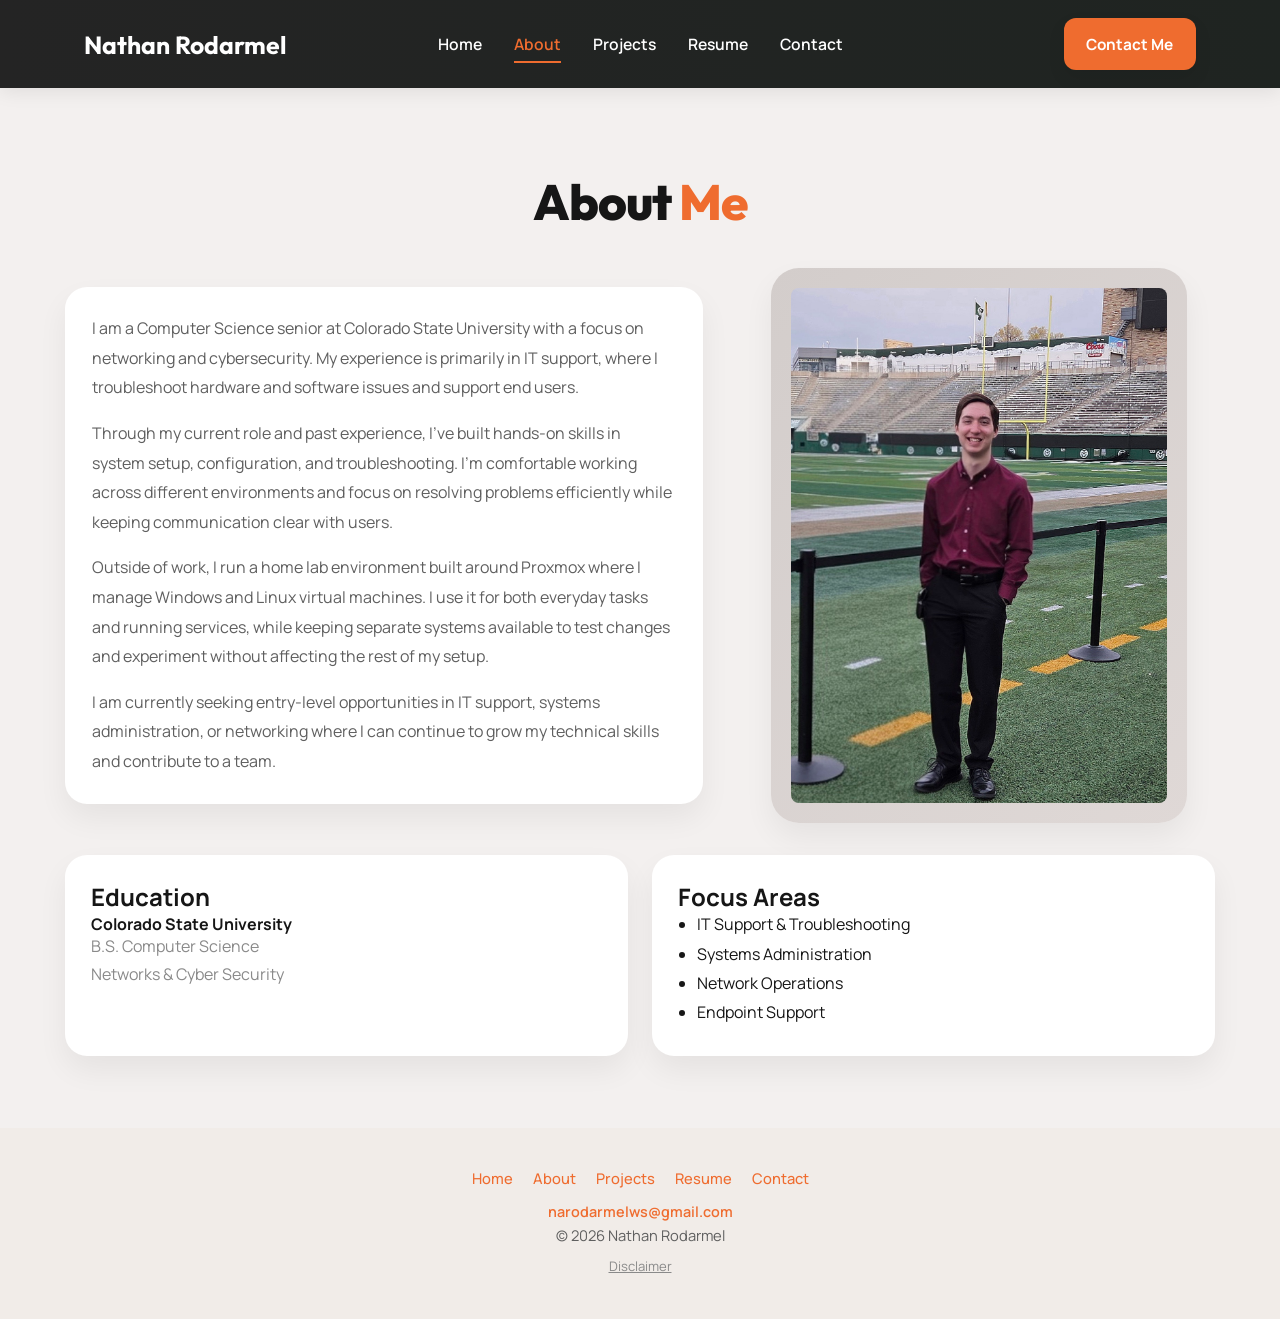
==== commit ab57f11a: "Update Files" ====
--- a/about.html
+++ b/about.html
@@ -74,7 +74,7 @@
             <!-- VISUAL SIDE -->
             <div class="secondary-visual">
                 <img src="images/nr.jpg"
-                     alt="Photo of Nathan Rodarmel"
+                     alt="Nathan Rodarmel"
                      class="profile-panel"
                      style="object-fit: cover; object-position: center 60%;"
                      onerror="this.style.display='none';">
@@ -116,7 +116,7 @@
     </div>
 
     <p class="footer-email">
-        <a href="mailto:narodarmel@gmail.com">narodarmel@gmail.com</a>
+        <a href="mailto:narodarmelws@gmail.com">narodarmelws@gmail.com</a>
     </p>
 
     <p>© 2026 Nathan Rodarmel</p>
--- a/styles.css
+++ b/styles.css
@@ -7,7 +7,8 @@
 @import url("https://fonts.googleapis.com/css2?family=Outfit:wght@400;500;600;700;800&family=Manrope:wght@400;500;600&display=swap");
 
 /* ========================================================= */
-/* Variables used across the entire site                      */
+/* CSS Variables                                              */
+/* Colors, shadows, and sizing used across the entire site   */
 /* ========================================================= */
 
 :root {
@@ -54,18 +55,21 @@
     overflow-x: hidden;
 }
 
+/* Remove default link underlines */
 a {
     text-decoration: none;
 }
 
 /* ========================================================= */
 /* Shared layout and typography                               */
+/* Used across multiple pages                                 */
 /* ========================================================= */
 
 .section {
     background-color: var(--page-background-color);
 }
 
+/* Small uppercase label above headings */
 .page-subtitle {
     letter-spacing: 1.5px;
     color: var(--text-color-dark);
@@ -74,6 +78,7 @@
     font-size: 0.95rem;
 }
 
+/* Large bold page heading */
 .page-title {
     font-family: "Outfit", sans-serif;
     font-size: 3.1rem;
@@ -84,10 +89,12 @@
     letter-spacing: -1px;
 }
 
+/* Orange accent on span inside page-title */
 .page-title span {
     color: var(--primary-color);
 }
 
+/* Body description text under headings */
 .page-description {
     line-height: 1.85rem;
     color: var(--text-color-medium);
@@ -110,6 +117,7 @@
     box-shadow: 0 4px 18px rgba(0, 0, 0, 0.08);
 }
 
+/* Three-column grid: logo | links | button */
 .nav__content {
     max-width: var(--maximum-content-width);
     margin: auto;
@@ -133,16 +141,17 @@
     transition: color 0.3s ease;
 }
 
-/* Hover */
+/* Logo hover */
 nav .logo a:hover {
     color: var(--primary-color);
 }
 
-/* Click */
+/* Logo click */
 nav .logo a:active {
     color: var(--primary-color-dark);
 }
 
+/* Nav link list */
 .nav__links {
     display: flex;
     align-items: center;
@@ -160,12 +169,14 @@
     font-size: 0.98rem;
 }
 
+/* Active and hover state for nav links */
 .nav__links li a:hover,
 .nav__links li a.active {
     border-bottom-color: var(--primary-color);
     color: var(--primary-color);
 }
 
+/* Orange CTA button on far right */
 .nav__button {
     justify-self: end;
     display: inline-block;
@@ -196,7 +207,7 @@
     font-size: 0.92rem;
 }
 
-/* Navigation links in footer */
+/* Navigation links row */
 .footer-links {
     display: flex;
     justify-content: center;
@@ -215,7 +226,7 @@
     text-decoration: underline;
 }
 
-/* Email section */
+/* Email display */
 .footer-email {
     margin: 0.35rem 0 0.25rem;
     font-size: 0.9rem;
@@ -240,12 +251,12 @@
     color: var(--primary-color-dark);
 }
 
-/* General paragraph spacing */
+/* General paragraph spacing in footer */
 footer p {
     margin: 0.25rem 0;
 }
 
-/* Disclaimer link */
+/* Disclaimer link at bottom of footer */
 .disclaimer {
     font-size: 0.82rem;
     color: var(--text-color-light);
@@ -263,9 +274,10 @@
 }
 
 /* ========================================================= */
-/* Homepage (index.html main section)                         */
-/* ========================================================= */
-
+/* Homepage (index.html)                                      */
+/* ========================================================= */
+
+/* Full-height hero container with two-column grid */
 .section__container {
     min-height: calc(90vh - 90px);
     max-width: var(--maximum-content-width);
@@ -277,6 +289,7 @@
     align-items: center;
 }
 
+/* Left side: intro text column */
 .page-content {
     display: flex;
     flex-direction: column;
@@ -284,12 +297,14 @@
     max-width: 590px;
 }
 
+/* CTA button row */
 .action__btns {
     display: flex;
     gap: 1rem;
     flex-wrap: wrap;
 }
 
+/* Shared styles for both CTA buttons */
 .action__btns button,
 .action__btns a {
     font-size: 1rem;
@@ -306,6 +321,7 @@
     box-shadow: 0 10px 22px rgba(0, 0, 0, 0.05);
 }
 
+/* "My Projects" button - dark */
 .my_projects {
     background-color: #111111;
     color: #ffffff;
@@ -316,6 +332,7 @@
     transform: translateY(-2px);
 }
 
+/* "Contact Me" button - orange */
 .contact_me {
     color: #ffffff;
     background-color: var(--primary-color);
@@ -327,7 +344,7 @@
 }
 
 /* ========================================================= */
-/* Homepage image and profile placeholder                     */
+/* Homepage profile image / NR placeholder                    */
 /* ========================================================= */
 
 .profile-image {
@@ -336,6 +353,7 @@
     align-items: center;
 }
 
+/* Outer circle with gradient background */
 .image-placeholder {
     width: min(20rem, 80%);
     aspect-ratio: 1 / 1;
@@ -348,6 +366,7 @@
     position: relative;
 }
 
+/* Inner ring decorative border */
 .image-placeholder::before {
     content: "";
     position: absolute;
@@ -356,6 +375,7 @@
     border: 2px solid rgba(255, 255, 255, 0.5);
 }
 
+/* Dark inner circle with NR initials */
 .image-placeholder__inner {
     width: 74%;
     height: 74%;
@@ -371,6 +391,7 @@
     padding: 1rem;
 }
 
+/* "NR" initials */
 .image-placeholder__inner span {
     font-family: "Outfit", sans-serif;
     font-size: 4rem;
@@ -380,15 +401,17 @@
     margin-bottom: 0.65rem;
 }
 
+/* Caption text under initials */
 .image-placeholder__inner p {
     color: #dddddd;
     font-size: 0.98rem;
 }
 
 /* ========================================================= */
-/* Disclaimer page header and content                         */
-/* ========================================================= */
-
+/* Disclaimer page                                            */
+/* ========================================================= */
+
+/* Makes footer stick to bottom on short content pages */
 .disclaimer-body {
     min-height: 100vh;
     display: flex;
@@ -419,6 +442,7 @@
     max-width: none;
 }
 
+/* Developer / Course / Built In metadata rows */
 .project-facts {
     display: flex;
     flex-direction: column;
@@ -452,12 +476,14 @@
     gap: 0.6rem;
 }
 
+/* Small IDE logo icon */
 .tool-logo {
     width: 20px;
     height: 20px;
     object-fit: contain;
 }
 
+/* Two-column layout for disclaimer + AI disclosure */
 .disclaimer-columns {
     display: grid;
     grid-template-columns: 1fr 0.9fr;
@@ -514,6 +540,7 @@
     text-decoration: underline;
 }
 
+/* Work in progress notice at the bottom */
 .disclaimer-note {
     margin-top: 2rem;
     padding-top: 1.25rem;
@@ -528,38 +555,47 @@
 }
 
 /* ========================================================= */
-/* Secondary pages (shared layout)                           */
-/* ========================================================= */
-
+/* Secondary pages shared layout                              */
+/* Used by about, homelab, adsb, coursework, contact, resume  */
+/* ========================================================= */
+
+/* Padding for all secondary page sections */
 .secondary-page {
     padding: 5.5rem 1rem 4.5rem;
 }
+
+/* Centered max-width wrapper */
 .secondary-container {
     max-width: var(--maximum-content-width);
     margin: 0 auto;
 }
 
+/* Centered page heading block */
 .secondary-header {
     text-align: center;
     margin-bottom: 2.5rem;
 }
 
+/* Narrower description text in headers */
 .secondary-description {
     max-width: 42rem;
     margin-bottom: 0;
 }
 
+/* Center the description horizontally */
 .secondary-description--wide {
     margin-left: auto;
     margin-right: auto;
 }
 
+/* Two-column card grid used on most secondary pages */
 .info-card-grid {
     display: grid;
     grid-template-columns: repeat(2, minmax(0, 1fr));
     gap: 1.5rem;
 }
 
+/* White rounded card */
 .info-card {
     padding: 1.6rem;
     background-color: var(--card-background-color);
@@ -567,6 +603,7 @@
     box-shadow: var(--soft-box-shadow);
 }
 
+/* Bulleted list used inside info cards */
 .page-list {
     margin: 0;
     padding-left: 1.2rem;
@@ -576,6 +613,7 @@
     margin-bottom: 0.45rem;
 }
 
+/* Muted subtext below card headings */
 .card-subtext {
     color: var(--text-color-light);
     margin-bottom: 0.35rem;
@@ -585,6 +623,7 @@
     margin-bottom: 1.2rem;
 }
 
+/* Two-column layout: text left, image/visual right */
 .secondary-layout {
     display: grid;
     grid-template-columns: 1.15fr 0.85fr;
@@ -596,11 +635,13 @@
     min-width: 0;
 }
 
+/* Visual side - centers the profile photo */
 .secondary-visual {
     display: grid;
     place-items: center;
 }
 
+/* White rounded content block */
 .content-card {
     background-color: var(--card-background-color);
     border-radius: 22px;
@@ -618,6 +659,7 @@
     margin-bottom: 0;
 }
 
+/* Profile photo on about.html */
 .profile-panel {
     width: min(26rem, 100%);
     aspect-ratio: 3 / 4;
@@ -633,6 +675,7 @@
     padding: 1.25rem;
 }
 
+/* Inner text for the NR placeholder on about.html */
 .profile-panel__inner {
     text-align: center;
     color: var(--primary-color-dark);
@@ -652,15 +695,18 @@
     letter-spacing: 0.04em;
 }
 
+/* Extra top margin for the about page card grid */
 .about-card-grid {
     margin-top: 2rem;
 }
 
+/* Stack layout on smaller screens */
 @media (max-width: 900px) {
     .secondary-layout {
         grid-template-columns: 1fr;
     }
 
+    /* Photo above text on mobile */
     .secondary-visual {
         order: -1;
     }
@@ -669,14 +715,16 @@
         width: min(22rem, 100%);
     }
 }
-/* ========================================================= */
-/* Resume page                                               */
+
+/* ========================================================= */
+/* Resume page                                                */
 /* ========================================================= */
 
 .resume-page .secondary-header {
     margin-bottom: 2.75rem;
 }
 
+/* Cards align to top, not stretched */
 .resume-page .info-card-grid {
     align-items: start;
 }
@@ -685,6 +733,7 @@
     height: 100%;
 }
 
+/* Orange underline on card headings */
 .resume-page .info-card h2 {
     padding-bottom: 0.65rem;
     margin-bottom: 1rem;
@@ -721,6 +770,7 @@
     margin-bottom: 0;
 }
 
+/* Professional strengths card at the bottom */
 .resume-note-card {
     background-color: var(--card-background-color);
     border-radius: 22px;
@@ -757,6 +807,7 @@
     transform: translateY(-1px);
 }
 
+/* Hero area above the cards: download button + skill pills */
 .resume-hero {
     text-align: center;
     margin-bottom: 1.25rem;
@@ -766,6 +817,7 @@
     margin-bottom: 2rem;
 }
 
+/* Orange PDF download button */
 .resume-download-button {
     display: inline-block;
     padding: 0.95rem 1.5rem;
@@ -783,6 +835,7 @@
     transform: translateY(-1px);
 }
 
+/* Horizontal scrolling row of skill pills */
 .resume-tag-row {
     display: flex;
     flex-wrap: nowrap;
@@ -795,6 +848,7 @@
     padding: 0.25rem 0;
 }
 
+/* Individual skill pill */
 .resume-tag-pill {
     display: inline-flex;
     align-items: center;
@@ -810,6 +864,7 @@
     box-shadow: var(--soft-box-shadow);
 }
 
+/* Skill group heading inside Technical Skills card */
 .resume-page .info-card h3 {
     font-family: "Outfit", sans-serif;
     font-size: 1.05rem;
@@ -817,6 +872,7 @@
     margin-bottom: 0.35rem;
 }
 
+/* Each skill category block */
 .resume-skill-group {
     margin-bottom: 1.15rem;
 }
@@ -830,6 +886,8 @@
     line-height: 1.7rem;
     margin-bottom: 0;
 }
+
+/* Resume responsive breakpoints */
 @media (max-width: 900px) {
     .info-card-grid {
         grid-template-columns: 1fr;
@@ -855,13 +913,14 @@
 }
 
 /* ========================================================= */
-/* Contact page                                              */
+/* Contact page                                               */
 /* ========================================================= */
 
 .contact-page .secondary-header {
     margin-bottom: 2.25rem;
 }
 
+/* Center-align all contact cards */
 .contact-page .info-card {
     text-align: center;
 }
@@ -882,21 +941,24 @@
 }
 
 /* ========================================================= */
-/* Projects page                                             */
-/* ========================================================= */
-
+/* Projects page                                              */
+/* ========================================================= */
+
+/* Three-column card grid */
 .project-card-grid {
     display: grid;
     grid-template-columns: repeat(3, 1fr);
     gap: 2rem;
 }
 
+/* Anchor wrapping each project card */
 .project-link {
     text-decoration: none;
     color: inherit;
     display: block;
 }
 
+/* Individual project card */
 .project-card-new {
     background-color: var(--card-background-color);
     border-radius: 22px;
@@ -906,6 +968,7 @@
     transition: 0.25s;
 }
 
+/* Lift effect on hover */
 .project-link:hover .project-card-new {
     transform: translateY(-4px);
 }
@@ -923,6 +986,7 @@
     font-size: 0.96rem;
 }
 
+/* Gray placeholder shown when no image is present */
 .project-image-placeholder-new {
     width: 100%;
     aspect-ratio: 4 / 3;
@@ -940,7 +1004,7 @@
     margin-bottom: 1rem;
 }
 
-/* Real project image with fallback placeholder */
+/* Wrapper that holds both the real image and the fallback placeholder */
 .project-image-wrapper {
     position: relative;
     width: 100%;
@@ -955,6 +1019,7 @@
     );
 }
 
+/* Real project image */
 .project-image {
     width: 100%;
     height: 100%;
@@ -962,7 +1027,7 @@
     display: block;
 }
 
-/* Only affects placeholders inside image wrappers */
+/* Placeholder sits behind the real image inside the wrapper */
 .project-image-wrapper .project-image-placeholder-new {
     position: absolute;
     inset: 0;
@@ -975,33 +1040,34 @@
     z-index: 1;
 }
 
+/* Stack to single column on smaller screens */
 @media (max-width: 900px) {
     .project-card-grid {
         grid-template-columns: 1fr;
     }
 }
 
-
-/* ========================================================= */
-/* Homelab page                                              */
-/* ========================================================= */
-
+/* ========================================================= */
+/* Homelab page                                               */
+/* ========================================================= */
+
+/* Top margin for the infrastructure cards grid */
 .homelab-grid {
     margin-top: 2rem;
 }
 
+/* Top margin for the skills card at the bottom */
 .homelab-skills {
     margin-top: 2rem;
 }
 
-/* Icon styling */
-
+/* Square icon container above each card heading */
 .homelab-icon {
     width: 50px;
     height: 50px;
     margin: 0 auto 0.75rem;
     border-radius: 12px;
-    background-color: var(--footer-background-color); /* FIX */
+    background-color: var(--footer-background-color);
     display: flex;
     align-items: center;
     justify-content: center;
@@ -1012,16 +1078,16 @@
     height: 28px;
     object-fit: contain;
 }
+
 .homelab-page .secondary-header {
     margin-bottom: 2rem;
 }
 
-
-
-/* ========================================================= */
-/* Coursework page                                           */
-/* ========================================================= */
-
+/* ========================================================= */
+/* Coursework page (also used by adsb.html aviation page)     */
+/* ========================================================= */
+
+/* Alternating two-column row: text left, image right */
 .course-project {
     display: grid;
     grid-template-columns: 1.2fr 0.8fr;
@@ -1030,18 +1096,22 @@
     margin-bottom: 4rem;
 }
 
+/* Reversed row: image left, text right */
 .course-project.reverse {
     grid-template-columns: 0.8fr 1.2fr;
 }
 
+/* Push text to second column in reversed rows */
 .course-project.reverse .course-text {
     order: 2;
 }
 
+/* Pull image to first column in reversed rows */
 .course-project.reverse .course-image {
     order: 1;
 }
 
+/* Project title */
 .course-text h2 {
     font-family: "Outfit", sans-serif;
     font-size: 1.75rem;
@@ -1049,16 +1119,19 @@
     color: var(--text-color-dark);
 }
 
+/* Project description */
 .course-text p {
     color: var(--text-color-medium);
     line-height: 1.85rem;
 }
 
+/* Centers the image within its column */
 .course-image {
     display: flex;
     justify-content: center;
 }
 
+/* Gray placeholder shown before a real image is added */
 .course-image-placeholder {
     width: 100%;
     height: 220px;
@@ -1076,6 +1149,7 @@
     box-shadow: var(--soft-box-shadow);
 }
 
+/* Real project screenshot image */
 .course-image-actual {
     width: 100%;
     height: 220px;
@@ -1085,11 +1159,13 @@
     background-color: var(--placeholder-background-dark);
 }
 
+/* Stack to single column on smaller screens */
 @media (max-width: 900px) {
     .course-project {
         grid-template-columns: 1fr;
     }
 
+    /* Remove reversed order on mobile */
     .course-project.reverse .course-text,
     .course-project.reverse .course-image {
         order: unset;
@@ -1097,9 +1173,10 @@
 }
 
 /* ========================================================= */
-/* Responsive styles                                           */
-/* ========================================================= */
-
+/* Responsive styles                                          */
+/* ========================================================= */
+
+/* Tablet: stack nav, center hero */
 @media (max-width: 980px) {
     .nav__content {
         grid-template-columns: 1fr;
@@ -1116,6 +1193,7 @@
         gap: 1rem 1.5rem;
     }
 
+    /* Stack hero to single column */
     .section__container {
         grid-template-columns: 1fr;
         text-align: center;
@@ -1142,6 +1220,7 @@
         width: min(21rem, 86vw);
     }
 
+    /* Stack disclaimer columns */
     .disclaimer-columns {
         grid-template-columns: 1fr;
         gap: 1.25rem;
@@ -1153,6 +1232,7 @@
     }
 }
 
+/* Mobile: smaller headings and spacing */
 @media (max-width: 700px) {
     .page-title {
         font-size: 2.9rem;
@@ -1189,6 +1269,7 @@
     }
 }
 
+/* Small mobile: tightest spacing */
 @media (max-width: 500px) {
     .page-title {
         font-size: 2.35rem;
@@ -1199,6 +1280,7 @@
         line-height: 1.75rem;
     }
 
+    /* Full-width buttons on small screens */
     .action__btns button,
     .action__btns a {
         width: 100%;
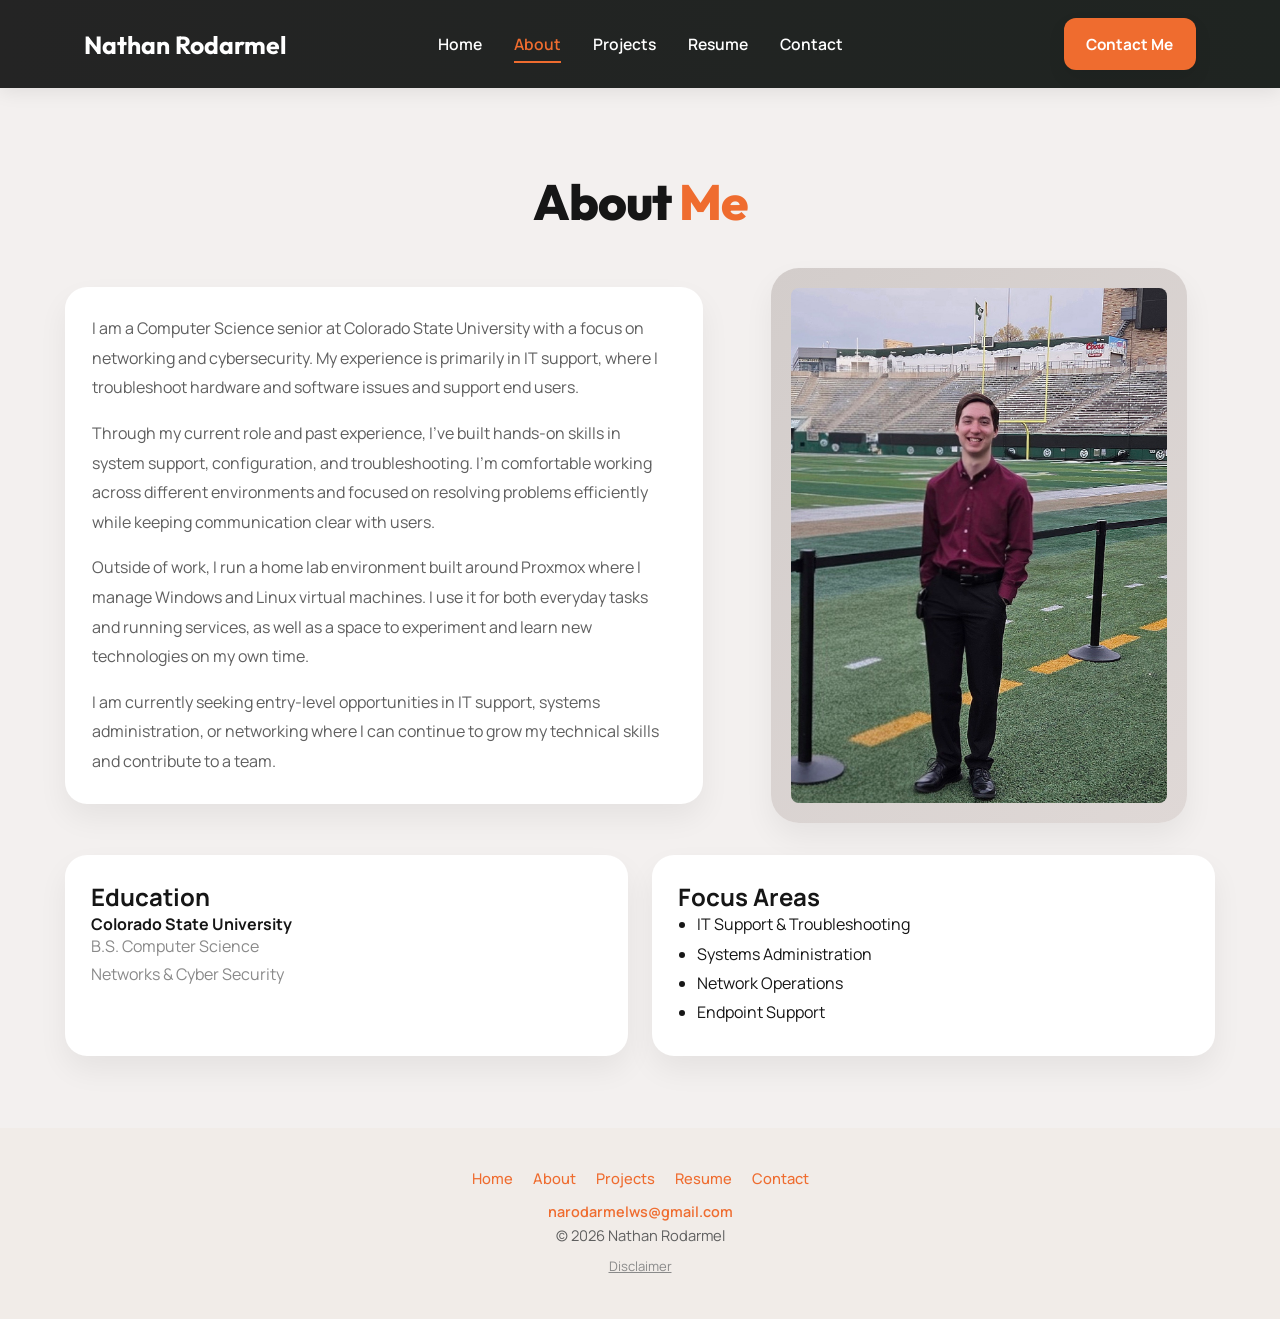
==== commit 63443ede: "Update Files" ====
--- a/about.html
+++ b/about.html
@@ -50,16 +50,15 @@
                     </p>
 
                     <p>
-                        Through my current role and past experience, I’ve built hands-on skills in system setup,
+                        Through my current role and past experience, I’ve built hands-on skills in system support,
                         configuration, and troubleshooting. I’m comfortable working across different environments
-                        and focus on resolving problems efficiently while keeping communication clear with users.
+                        and focused on resolving problems efficiently while keeping communication clear with users.
                     </p>
 
                     <p>
                         Outside of work, I run a home lab environment built around Proxmox where I manage
                         Windows and Linux virtual machines. I use it for both everyday tasks and running
-                        services, while keeping separate systems available to test changes and experiment
-                        without affecting the rest of my setup.
+                        services, as well as a space to experiment and learn new technologies on my own time.
                     </p>
 
                     <p>
--- a/styles.css
+++ b/styles.css
@@ -1161,14 +1161,20 @@
 
 /* Stack to single column on smaller screens */
 @media (max-width: 900px) {
-    .course-project {
+    .course-project,
+    .course-project.reverse {
         grid-template-columns: 1fr;
     }
 
-    /* Remove reversed order on mobile */
-    .course-project.reverse .course-text,
+    /* On mobile, always show image above text for both normal and reversed rows */
+    .course-project .course-image,
     .course-project.reverse .course-image {
-        order: unset;
+        order: -1;
+    }
+
+    .course-project .course-text,
+    .course-project.reverse .course-text {
+        order: 0;
     }
 }
 
